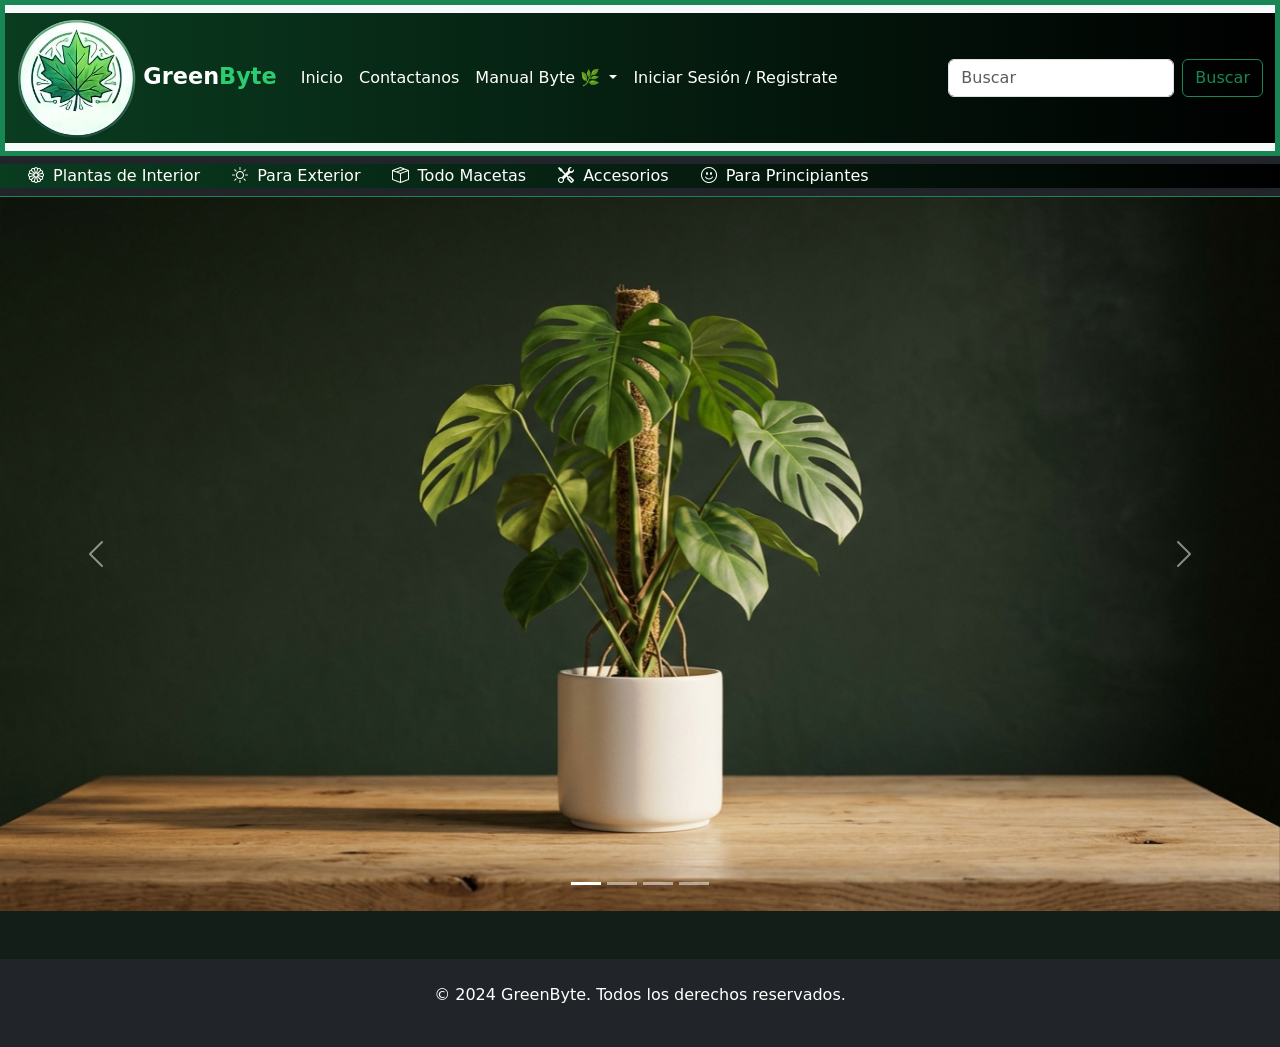
==== index.html @ 3aed151e "arreglé el cambio de color para la navegacion en categorias a un verde claro" ====
<!DOCTYPE html>
<html lang="es-es">

<head>
    <meta charset="UTF-8">
    <meta name="viewport" content="width=device-width, initial-scale=1.0">
    <title>GreenByte</title>
    <!--el linl referencia para Bootstrap-->
    <link href="https://cdn.jsdelivr.net/npm/bootstrap@5.3.8/dist/css/bootstrap.min.css" rel="stylesheet"
        integrity="sha384-sRIl4kxILFvY47J16cr9ZwB07vP4J8+LH7qKQnuqkuIAvNWLzeN8tE5YBujZqJLB" crossorigin="anonymous">
    <!--link referencia para el icono de la página -->
    <link rel="icon" href="IMG/iconos/ico-greenbyte-sinfondo.png" type="image/png">
    <!--link referencia para los estilos personalizados -->
    <link rel="stylesheet" href="CSS/styles.css">
    <!--link referencia para los iconos de Bootstrap -->
    <link rel="stylesheet" href="https://cdn.jsdelivr.net/npm/bootstrap-icons@1.13.1/font/bootstrap-icons.min.css">
</head>

<body>
    <header>
        <!--esta es la parte de la navegación-->
        <nav class="navbar navbar-expand-lg navbar-dark bg-body-tertiary border border-success border border-5">
            <div class="container-fluid">

                <!-- aquí va el logo de la empresa y nombre -->
                <a class="navbar-brand" href="#">
                    <img src="IMG/iconos/ico-greenbyte-sinfondo.png" alt="" width="120" height="120">
                    <span class="brand-title">Green<span>Byte</span></span>
                </a>
                <!-- esto es para convertir el logo en un tipo botón-->
                <button class="navbar-toggler" type="button" data-bs-toggle="collapse"
                    data-bs-target="#navbarSupportedContent" aria-controls="navbarSupportedContent"
                    aria-expanded="false" aria-label="Toggle navigation">
                    <span class="navbar-toggler-icon"></span>
                </button>
                <!-- a partir de aquí viene el menú para navegar-->
                <div class="collapse navbar-collapse" id="navbarSupportedContent">
                    <ul class="navbar-nav me-auto mb-2 mb-lg-0">
                        <!--Primera referencia para inicio-->
                        <li class="nav-item">
                            <a class="nav-link active text-white" aria-current="page" href="#">Inicio</a>
                        </li>
                        <!--segunda referencia para contactanos-->
                        <li class="nav-item">
                            <a class="nav-link text-white" href="#">Contactanos</a>
                        </li>
                        <!-- esto es un pequeño nav seleccionable como desplegable-->
                        <li class="nav-item dropdown">
                            <a class="nav-link dropdown-toggle text-white" href="#" role="button"
                                data-bs-toggle="dropdown" aria-expanded="false">
                                Manual Byte 🌿
                            </a>
                            <ul class="dropdown-menu">
                                <li><a class="dropdown-item" href="#">Fichas Técnicas por Especie</a></li>
                                <li><a class="dropdown-item" href="#">Calculadora de Riego</a></li>
                                <li><a class="dropdown-item" href="#">Tips según tu Tipo de Luz</a></li>
                            </ul>
                        </li>
                        <!--y este es la referencia para el registro-->
                        <li class="nav-item">
                            <a class="nav-link text-white" href="#">Iniciar Sesión / Registrate</a>
                        </li>
                    </ul>
                    <!-- este es el form para la barra de búsqueda-->
                    <form class="d-flex" role="search">
                        <input class="form-control me-2" type="search" placeholder="Buscar" aria-label="Search" />
                        <button class="btn btn-outline-success" type="submit">Buscar</button>
                    </form>
                </div>
            </div>
        </nav>
    </header>
    <!--en esta parte es para otra barra de navegación pero para mostrar las categorias-->
    <nav class="nav-categories bg-dark py-2 border-bottom border-success">
        <div class="container-fluid d-flex overflow-x-auto text-nowrap">
            <a class="nav-link px-3" href="#"><i class="bi bi-flower1 me-1"></i> Plantas de Interior</a>
            <a class="nav-link px-3" href="#"><i class="bi bi-sun me-1"></i> Para Exterior</a>
            <a class="nav-link px-3" href="#"><i class="bi bi-box-seam me-1"></i> Todo Macetas</a>
            <a class="nav-link px-3" href="#"><i class="bi bi-tools me-1"></i> Accesorios</a>
            <a class="nav-link px-3" href="#"><i class="bi bi-emoji-smile me-1"></i> Para Principiantes</a>
        </div>
    </nav>
    <!--se aplicará un Carousel para complementar el inicio-->
    <div id="carousel-greenbyte" class="carousel slide">
        <div class="carousel-indicators">
            <button type="button" data-bs-target="#carousel-greenbyte" data-bs-slide-to="0" class="active"
                aria-current="true" aria-label="Slide 1"></button>
            <button type="button" data-bs-target="#carousel-greenbyte" data-bs-slide-to="1"
                aria-label="Slide 2"></button>
            <button type="button" data-bs-target="#carousel-greenbyte" data-bs-slide-to="2"
                aria-label="Slide 3"></button>
            <button type="button" data-bs-target="#carousel-greenbyte" data-bs-slide-to="3"
                aria-label="Slide 4"></button>
        </div>
        <div class="carousel-inner">
            <div class="carousel-item">
                <img src="IMG/img-carousel/image-mas-plantas.jpg" class="d-block w-100" alt="...">
            </div>
            <div class="carousel-item active">
                <img src="IMG/img-carousel/planta-1.jpg" class="d-block w-100" alt="...">
            </div>
            <div class="carousel-item">
                <img src="IMG/img-carousel/imagen-plantas.jpg" class="d-block w-100" alt="...">
            </div>
            <div class="carousel-item">
                <img src="IMG/img-carousel/planta-2.jpg" class="d-block w-100" alt="...">
            </div>
        </div>
        <button class="carousel-control-prev" type="button" data-bs-target="#carousel-greenbyte"
            data-bs-slide="prev">
            <span class="carousel-control-prev-icon" aria-hidden="true"></span>
            <span class="visually-hidden">Previous</span>
        </button>
        <button class="carousel-control-next" type="button" data-bs-target="#carousel-greenbyte"
            data-bs-slide="next">
            <span class="carousel-control-next-icon" aria-hidden="true"></span>
            <span class="visually-hidden">Next</span>
        </button>
    </div>
    <!--los derechos po-->
    <footer class="bg-dark text-white py-4 mt-5">
        <div class="container text-center">
            <p>&copy; 2024 GreenByte. Todos los derechos reservados.</p>
        </div>
    </footer>
    <!-- y este es el script para Bootstrap -->
    <script src="https://cdn.jsdelivr.net/npm/bootstrap@5.3.8/dist/js/bootstrap.bundle.min.js"
        integrity="sha384-FKyoEForCGlyvwx9Hj09JcYn3nv7wiPVlz7YYwJrWVcXK/BmnVDxM+D2scQbITxI"
        crossorigin="anonymous"></script>
</body>

</html>
---- CSS/styles.css ----
:root {
    --gb-accent: #2ECC71;
}
.container-fluid {
    background: linear-gradient(to right, #0a3c20, #000000);
}

body {
    background-color: #121E17;
    color: #ffffff;
}

.navbar-custom {
    background-color: #1A241D;
    border-bottom: 2px solid #2ECC71;
}

.brand-title {
    color: #ffffff;
    font-weight: bold;
    font-size: 1.4rem;
}

.brand-title span {
    color: #2ECC71;
}

/*Nav para categorias*/
.nav-categories a.nav-link:hover {
    color: var(--gb-accent);
}
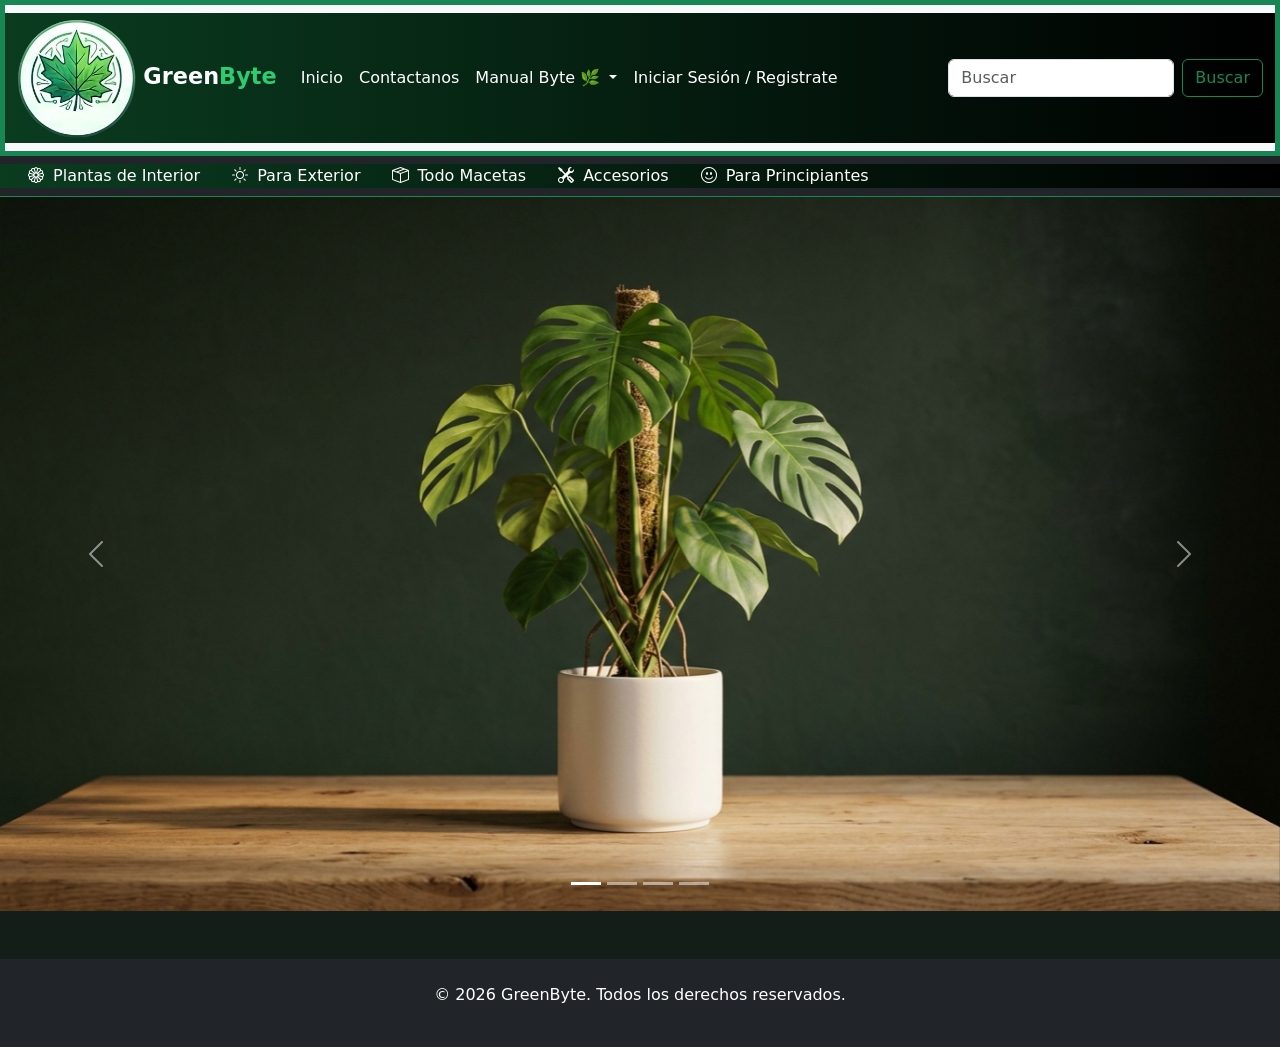
==== commit acc7dd02: "agregué mas pantallas o secciones como se conozca xd, solo falta mas info y algunas cosas más formul" ====
--- a/index.html
+++ b/index.html
@@ -28,17 +28,17 @@
                     <span class="brand-title">Green<span>Byte</span></span>
                 </a>
                 <!-- esto es para convertir el logo en un tipo botón-->
-                <button class="navbar-toggler" type="button" data-bs-toggle="collapse"
+                <button href="#carousel-greenbyte" class="navbar-toggler" type="button" data-bs-toggle="collapse"
                     data-bs-target="#navbarSupportedContent" aria-controls="navbarSupportedContent"
                     aria-expanded="false" aria-label="Toggle navigation">
-                    <span class="navbar-toggler-icon"></span>
+                    <span class="navbar-toggler-icon" href="#carousel-greenbyte"></span>
                 </button>
                 <!-- a partir de aquí viene el menú para navegar-->
                 <div class="collapse navbar-collapse" id="navbarSupportedContent">
                     <ul class="navbar-nav me-auto mb-2 mb-lg-0">
                         <!--Primera referencia para inicio-->
                         <li class="nav-item">
-                            <a class="nav-link active text-white" aria-current="page" href="#">Inicio</a>
+                            <a class="nav-link active text-white" aria-current="page" href="#carousel-greenbyte">Inicio</a>
                         </li>
                         <!--segunda referencia para contactanos-->
                         <li class="nav-item">
@@ -73,11 +73,11 @@
     <!--en esta parte es para otra barra de navegación pero para mostrar las categorias-->
     <nav class="nav-categories bg-dark py-2 border-bottom border-success">
         <div class="container-fluid d-flex overflow-x-auto text-nowrap">
-            <a class="nav-link px-3" href="#"><i class="bi bi-flower1 me-1"></i> Plantas de Interior</a>
-            <a class="nav-link px-3" href="#"><i class="bi bi-sun me-1"></i> Para Exterior</a>
-            <a class="nav-link px-3" href="#"><i class="bi bi-box-seam me-1"></i> Todo Macetas</a>
-            <a class="nav-link px-3" href="#"><i class="bi bi-tools me-1"></i> Accesorios</a>
-            <a class="nav-link px-3" href="#"><i class="bi bi-emoji-smile me-1"></i> Para Principiantes</a>
+            <a class="nav-link px-3" href="interior.html"><i class="bi bi-flower1 me-1"></i> Plantas de Interior</a>
+            <a class="nav-link px-3" href="exterior.html"><i class="bi bi-sun me-1"></i> Para Exterior</a>
+            <a class="nav-link px-3" href="macetas.html"><i class="bi bi-box-seam me-1"></i> Todo Macetas</a>
+            <a class="nav-link px-3" href="accesorios.html"><i class="bi bi-tools me-1"></i> Accesorios</a>
+            <a class="nav-link px-3" href="principiantes.html"><i class="bi bi-emoji-smile me-1"></i> Para Principiantes</a>
         </div>
     </nav>
     <!--se aplicará un Carousel para complementar el inicio-->
@@ -120,7 +120,7 @@
     <!--los derechos po-->
     <footer class="bg-dark text-white py-4 mt-5">
         <div class="container text-center">
-            <p>&copy; 2024 GreenByte. Todos los derechos reservados.</p>
+            <p>&copy; 2026 GreenByte. Todos los derechos reservados.</p>
         </div>
     </footer>
     <!-- y este es el script para Bootstrap -->
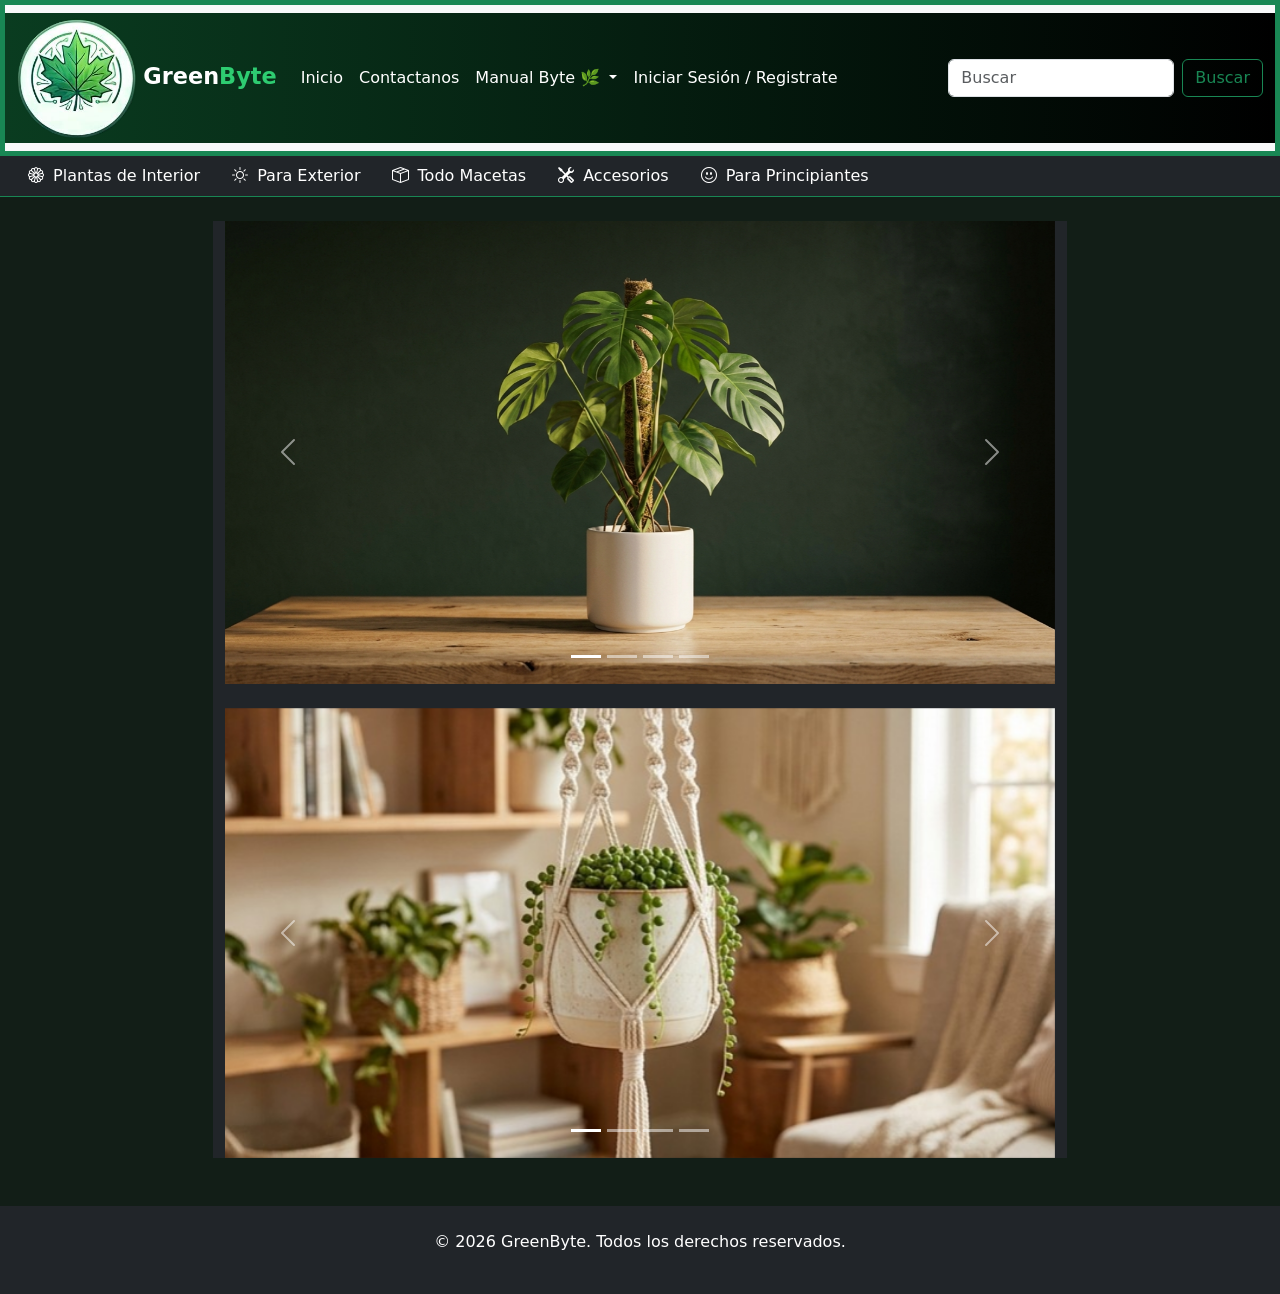
==== commit 8523cd4a: "Agregando un segundo carousel" ====
--- a/index.html
+++ b/index.html
@@ -20,7 +20,7 @@
     <header>
         <!--esta es la parte de la navegación-->
         <nav class="navbar navbar-expand-lg navbar-dark bg-body-tertiary border border-success border border-5">
-            <div class="container-fluid">
+            <div class="container-fluid contenedor-uno">
 
                 <!-- aquí va el logo de la empresa y nombre -->
                 <a class="navbar-brand" href="#">
@@ -38,7 +38,8 @@
                     <ul class="navbar-nav me-auto mb-2 mb-lg-0">
                         <!--Primera referencia para inicio-->
                         <li class="nav-item">
-                            <a class="nav-link active text-white" aria-current="page" href="#carousel-greenbyte">Inicio</a>
+                            <a class="nav-link active text-white" aria-current="page"
+                                href="#carousel-greenbyte">Inicio</a>
                         </li>
                         <!--segunda referencia para contactanos-->
                         <li class="nav-item">
@@ -69,54 +70,99 @@
                 </div>
             </div>
         </nav>
+        <!--en esta parte es para otra barra de navegación pero para mostrar las categorias-->
+        <nav class="nav-categories bg-dark py-2 border-bottom border-success">
+            <div class="container-fluid d-flex overflow-x-auto text-nowrap">
+                <a class="nav-link px-3" href="interior.html"><i class="bi bi-flower1 me-1"></i> Plantas de Interior</a>
+                <a class="nav-link px-3" href="exterior.html"><i class="bi bi-sun me-1"></i> Para Exterior</a>
+                <a class="nav-link px-3" href="macetas.html"><i class="bi bi-box-seam me-1"></i> Todo Macetas</a>
+                <a class="nav-link px-3" href="accesorios.html"><i class="bi bi-tools me-1"></i> Accesorios</a>
+                <a class="nav-link px-3" href="principiantes.html"><i class="bi bi-emoji-smile me-1"></i> Para
+                    Principiantes</a>
+            </div>
+        </nav>
     </header>
-    <!--en esta parte es para otra barra de navegación pero para mostrar las categorias-->
-    <nav class="nav-categories bg-dark py-2 border-bottom border-success">
-        <div class="container-fluid d-flex overflow-x-auto text-nowrap">
-            <a class="nav-link px-3" href="interior.html"><i class="bi bi-flower1 me-1"></i> Plantas de Interior</a>
-            <a class="nav-link px-3" href="exterior.html"><i class="bi bi-sun me-1"></i> Para Exterior</a>
-            <a class="nav-link px-3" href="macetas.html"><i class="bi bi-box-seam me-1"></i> Todo Macetas</a>
-            <a class="nav-link px-3" href="accesorios.html"><i class="bi bi-tools me-1"></i> Accesorios</a>
-            <a class="nav-link px-3" href="principiantes.html"><i class="bi bi-emoji-smile me-1"></i> Para Principiantes</a>
-        </div>
-    </nav>
-    <!--se aplicará un Carousel para complementar el inicio-->
-    <div id="carousel-greenbyte" class="carousel slide">
-        <div class="carousel-indicators">
-            <button type="button" data-bs-target="#carousel-greenbyte" data-bs-slide-to="0" class="active"
-                aria-current="true" aria-label="Slide 1"></button>
-            <button type="button" data-bs-target="#carousel-greenbyte" data-bs-slide-to="1"
-                aria-label="Slide 2"></button>
-            <button type="button" data-bs-target="#carousel-greenbyte" data-bs-slide-to="2"
-                aria-label="Slide 3"></button>
-            <button type="button" data-bs-target="#carousel-greenbyte" data-bs-slide-to="3"
-                aria-label="Slide 4"></button>
-        </div>
-        <div class="carousel-inner">
-            <div class="carousel-item">
-                <img src="IMG/img-carousel/image-mas-plantas.jpg" class="d-block w-100" alt="...">
+    <main>
+        <div class="container my-4 col-12 col-lg-8 mx-auto bg-dark">
+            <!--se aplicará un Carousel para complementar el inicio mostrando imágenes de plantas-->
+            <div id="carousel-greenbyte-plantas" class="carousel slide">
+                <div class="carousel-indicators">
+                    <button type="button" data-bs-target="#carousel-greenbyte-plantas" data-bs-slide-to="0"
+                        class="active" aria-current="true" aria-label="Slide 1"></button>
+                    <button type="button" data-bs-target="#carousel-greenbyte-plantas" data-bs-slide-to="1"
+                        aria-label="Slide 2"></button>
+                    <button type="button" data-bs-target="#carousel-greenbyte-plantas" data-bs-slide-to="2"
+                        aria-label="Slide 3"></button>
+                    <button type="button" data-bs-target="#carousel-greenbyte-plantas" data-bs-slide-to="3"
+                        aria-label="Slide 4"></button>
+                </div>
+                <div class="carousel-inner">
+                    <div class="carousel-item">
+                        <img src="IMG/img-carousel/image-mas-plantas.jpg" class="d-block w-100" alt="...">
+                    </div>
+                    <div class="carousel-item active">
+                        <img src="IMG/img-carousel/planta-1.jpg" class="d-block w-100" alt="...">
+                    </div>
+                    <div class="carousel-item">
+                        <img src="IMG/img-carousel/imagen-plantas.jpg" class="d-block w-100" alt="...">
+                    </div>
+                    <div class="carousel-item">
+                        <img src="IMG/img-carousel/planta-2.jpg" class="d-block w-100" alt="...">
+                    </div>
+                </div>
+                <button class="carousel-control-prev" type="button" data-bs-target="#carousel-greenbyte-plantas"
+                    data-bs-slide="prev">
+                    <span class="carousel-control-prev-icon" aria-hidden="true"></span>
+                    <span class="visually-hidden">Previous</span>
+                </button>
+                <button class="carousel-control-next" type="button" data-bs-target="#carousel-greenbyte-plantas"
+                    data-bs-slide="next">
+                    <span class="carousel-control-next-icon" aria-hidden="true"></span>
+                    <span class="visually-hidden">Next</span>
+                </button>
             </div>
-            <div class="carousel-item active">
-                <img src="IMG/img-carousel/planta-1.jpg" class="d-block w-100" alt="...">
-            </div>
-            <div class="carousel-item">
-                <img src="IMG/img-carousel/imagen-plantas.jpg" class="d-block w-100" alt="...">
-            </div>
-            <div class="carousel-item">
-                <img src="IMG/img-carousel/planta-2.jpg" class="d-block w-100" alt="...">
+            <br>
+            <!--se aplicará un Carousel para complementar el inicio mostrando imágenes de maceteros-->
+            <div id="carousel-greenbyte-maceteros" class="carousel slide">
+                <div class="carousel-indicators">
+                    <button type="button" data-bs-target="#carousel-greenbyte-maceteros" data-bs-slide-to="0"
+                        class="active" aria-current="true" aria-label="Slide 1"></button>
+                    <button type="button" data-bs-target="#carousel-greenbyte-maceteros" data-bs-slide-to="1"
+                        aria-label="Slide 2"></button>
+                    <button type="button" data-bs-target="#carousel-greenbyte-maceteros" data-bs-slide-to="2"
+                        aria-label="Slide 3"></button>
+                    <button type="button" data-bs-target="#carousel-greenbyte-maceteros" data-bs-slide-to="3"
+                        aria-label="Slide 4"></button>
+                </div>
+                <div class="carousel-inner">
+                    <div class="carousel-item">
+                        <img src="IMG/img-carousel/maceta-1.jpg" alt="Maceta 1" class="d-block w-100">
+                    </div>
+                    <div class="carousel-item active">
+                        <img src="IMG/img-carousel/maceta-2.jpg" alt="Maceta 2" class="d-block w-100">
+                    </div>
+                    <div class="carousel-item">
+                        <img src="IMG/img-carousel/maceta-3.jpg" alt="Maceta 3" class="d-block w-100">
+                    </div>
+                    <div class="carousel-item">
+                        <img src="IMG/img-carousel/maceta-4.jpg" alt="Maceta 4" class="d-block w-100">
+                    </div>
+                </div>
+                <button class="carousel-control-prev" type="button" data-bs-target="#carousel-greenbyte-maceteros"
+                    data-bs-slide="prev">
+                    <span class="carousel-control-prev-icon" aria-hidden="true"></span>
+                    <span class="visually-hidden">Previous</span>
+                </button>
+                <button class="carousel-control-next" type="button" data-bs-target="#carousel-greenbyte-maceteros"
+                    data-bs-slide="next">
+                    <span class="carousel-control-next-icon" aria-hidden="true"></span>
+                    <span class="visually-hidden">Next</span>
+                </button>
             </div>
         </div>
-        <button class="carousel-control-prev" type="button" data-bs-target="#carousel-greenbyte"
-            data-bs-slide="prev">
-            <span class="carousel-control-prev-icon" aria-hidden="true"></span>
-            <span class="visually-hidden">Previous</span>
-        </button>
-        <button class="carousel-control-next" type="button" data-bs-target="#carousel-greenbyte"
-            data-bs-slide="next">
-            <span class="carousel-control-next-icon" aria-hidden="true"></span>
-            <span class="visually-hidden">Next</span>
-        </button>
-    </div>
+
+    </main>
+
     <!--los derechos po-->
     <footer class="bg-dark text-white py-4 mt-5">
         <div class="container text-center">
--- a/CSS/styles.css
+++ b/CSS/styles.css
@@ -1,7 +1,7 @@
 :root {
     --gb-accent: #2ECC71;
 }
-.container-fluid {
+.contenedor-uno {
     background: linear-gradient(to right, #0a3c20, #000000);
 }
 
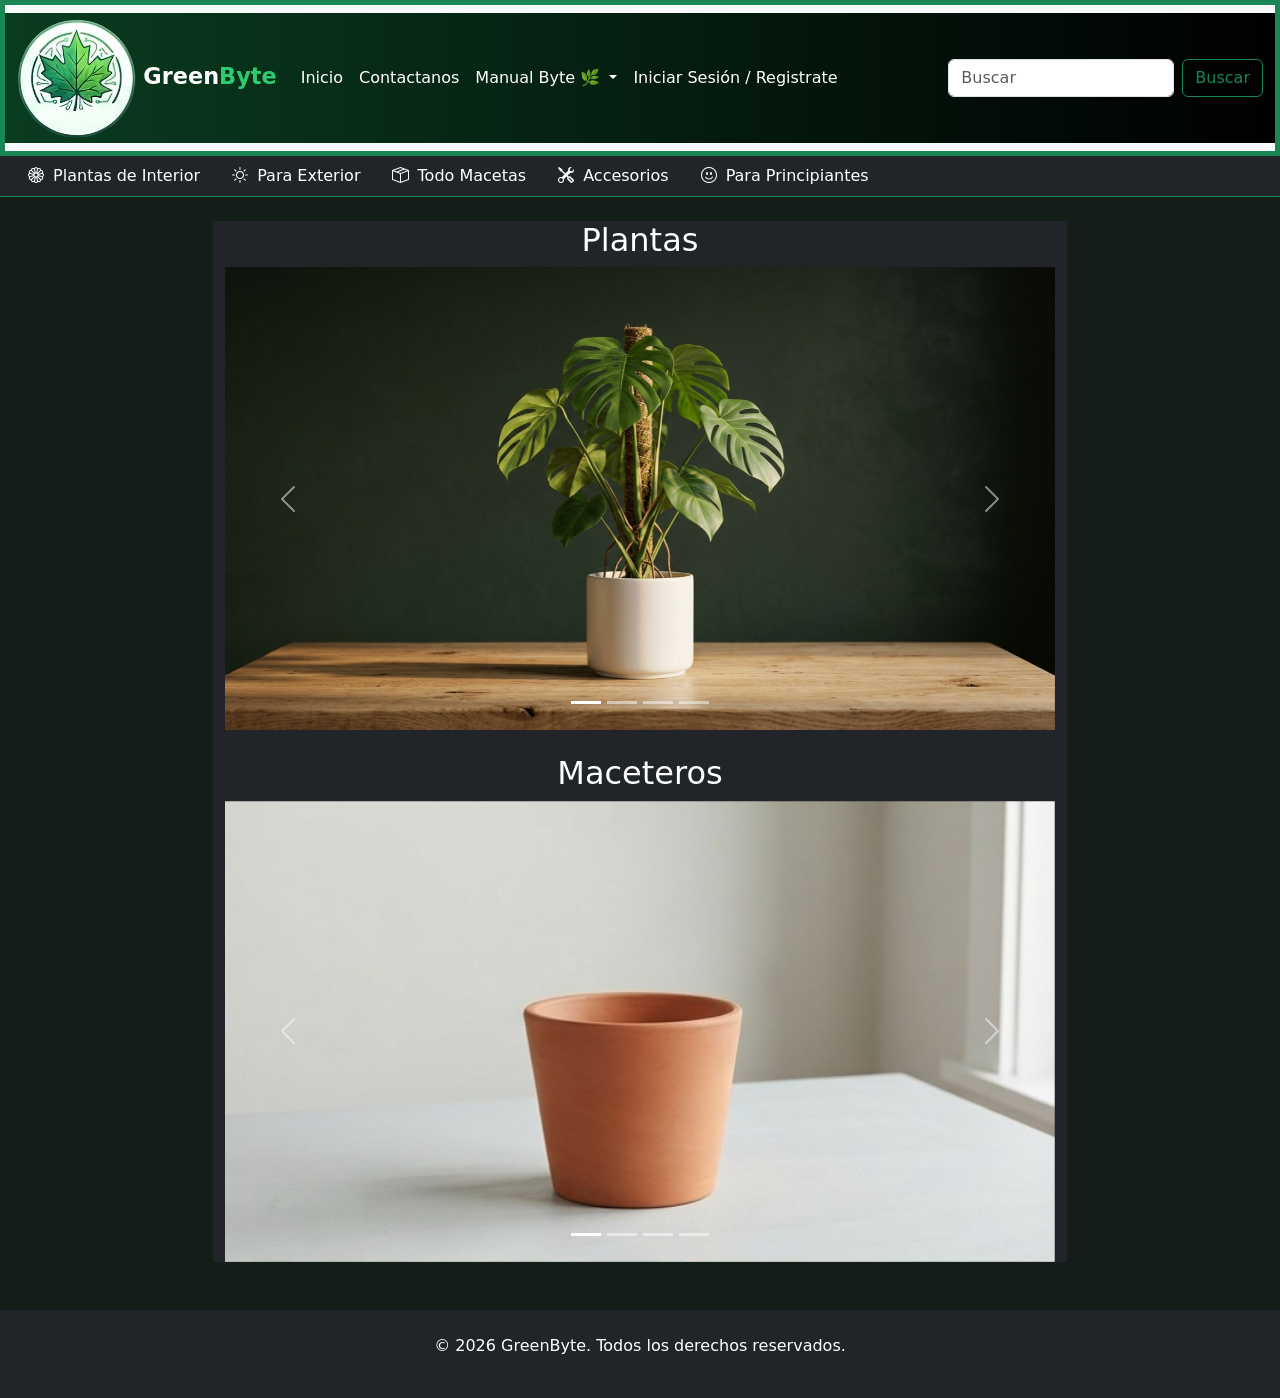
==== commit da39f5fa: "Fix: arreglando la navegación secundaria" ====
--- a/index.html
+++ b/index.html
@@ -84,6 +84,7 @@
     </header>
     <main>
         <div class="container my-4 col-12 col-lg-8 mx-auto bg-dark">
+            <h2 class="text-center">Plantas</h2>
             <!--se aplicará un Carousel para complementar el inicio mostrando imágenes de plantas-->
             <div id="carousel-greenbyte-plantas" class="carousel slide">
                 <div class="carousel-indicators">
@@ -122,6 +123,7 @@
                 </button>
             </div>
             <br>
+            <h2 class="text-center">Maceteros</h2>
             <!--se aplicará un Carousel para complementar el inicio mostrando imágenes de maceteros-->
             <div id="carousel-greenbyte-maceteros" class="carousel slide">
                 <div class="carousel-indicators">
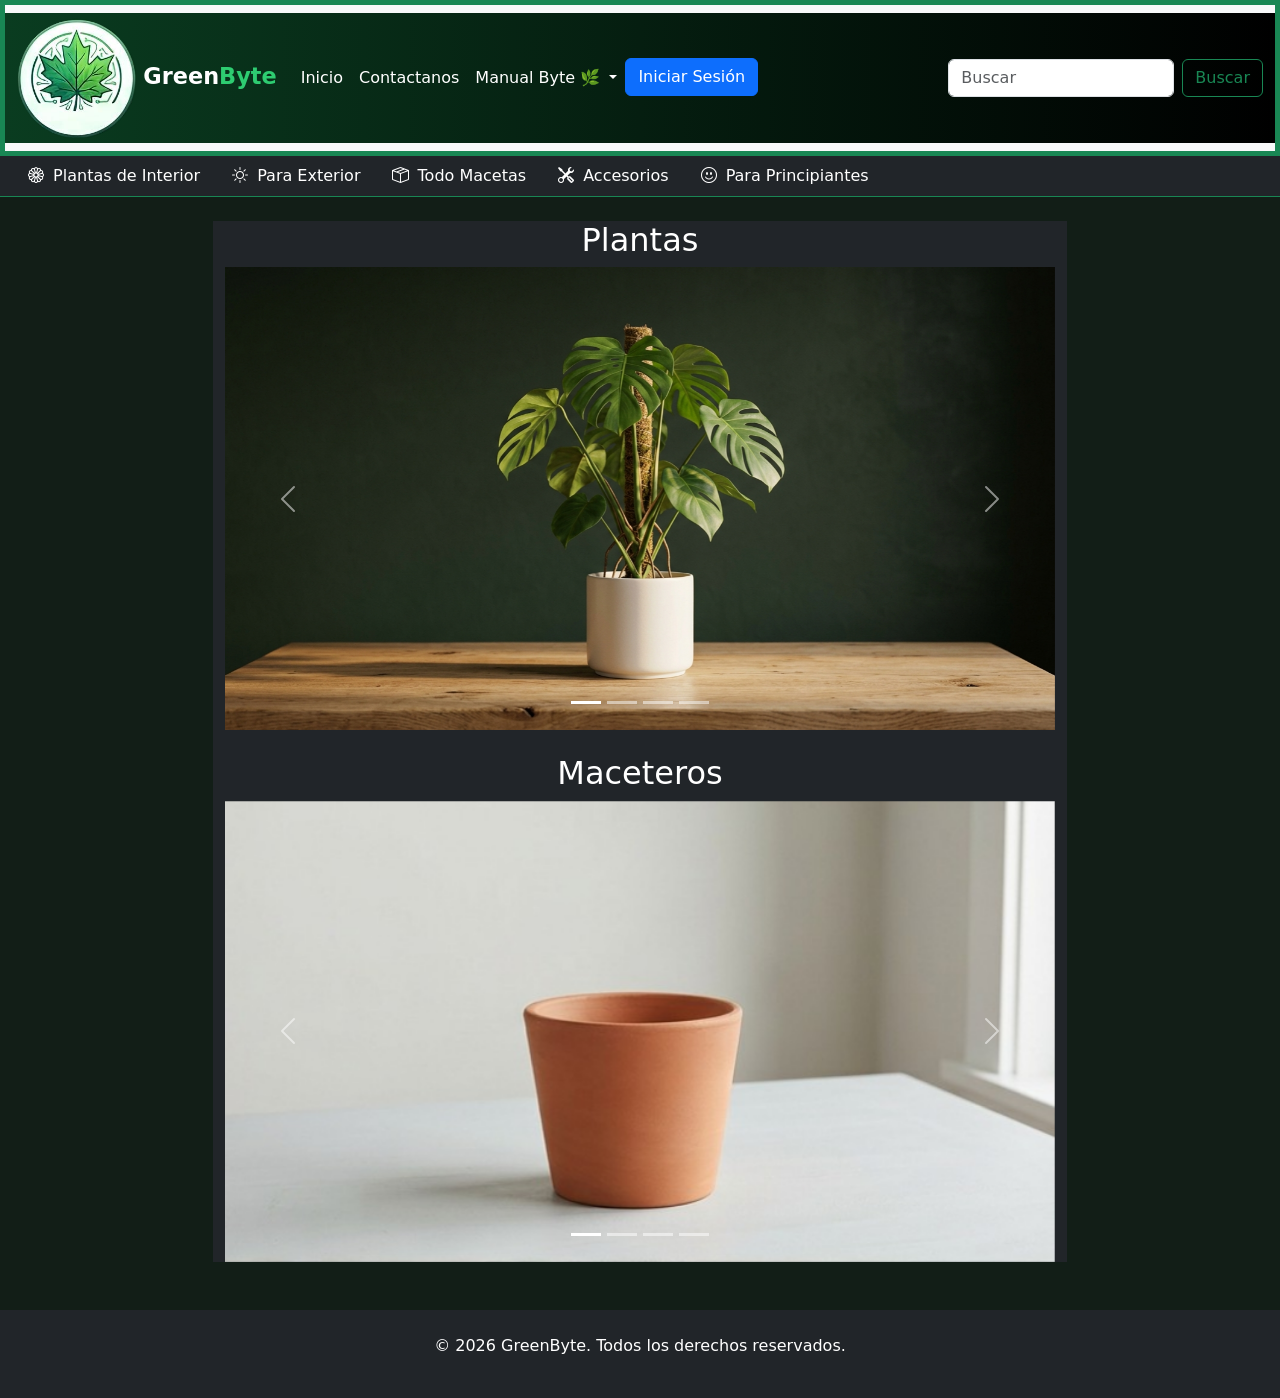
==== commit 0dddb389: "Agregando inicio de sesion y fix para navegacion primaria y secundaria" ====
--- a/index.html
+++ b/index.html
@@ -23,15 +23,15 @@
             <div class="container-fluid contenedor-uno">
 
                 <!-- aquí va el logo de la empresa y nombre -->
-                <a class="navbar-brand" href="#">
+                <a class="navbar-brand" href="index.html">
                     <img src="IMG/iconos/ico-greenbyte-sinfondo.png" alt="" width="120" height="120">
                     <span class="brand-title">Green<span>Byte</span></span>
                 </a>
                 <!-- esto es para convertir el logo en un tipo botón-->
-                <button href="#carousel-greenbyte" class="navbar-toggler" type="button" data-bs-toggle="collapse"
+                <button class="navbar-toggler" type="button" data-bs-toggle="collapse"
                     data-bs-target="#navbarSupportedContent" aria-controls="navbarSupportedContent"
                     aria-expanded="false" aria-label="Toggle navigation">
-                    <span class="navbar-toggler-icon" href="#carousel-greenbyte"></span>
+                    <span class="navbar-toggler-icon" href="#carousel-greenbyte-plantas"></span>
                 </button>
                 <!-- a partir de aquí viene el menú para navegar-->
                 <div class="collapse navbar-collapse" id="navbarSupportedContent">
@@ -39,11 +39,11 @@
                         <!--Primera referencia para inicio-->
                         <li class="nav-item">
                             <a class="nav-link active text-white" aria-current="page"
-                                href="#carousel-greenbyte">Inicio</a>
+                                href="#carousel-greenbyte-plantas">Inicio</a>
                         </li>
                         <!--segunda referencia para contactanos-->
                         <li class="nav-item">
-                            <a class="nav-link text-white" href="#">Contactanos</a>
+                            <a class="nav-link text-white" href="contactanos.html">Contactanos</a>
                         </li>
                         <!-- esto es un pequeño nav seleccionable como desplegable-->
                         <li class="nav-item dropdown">
@@ -59,7 +59,7 @@
                         </li>
                         <!--y este es la referencia para el registro-->
                         <li class="nav-item">
-                            <a class="nav-link text-white" href="#">Iniciar Sesión / Registrate</a>
+                            <a class="btn btn-primary" btn btn-outline-light ms-2 data-bs-toggle="modal" data-bs-target="#loginModal" href="#">Iniciar Sesión</a>
                         </li>
                     </ul>
                     <!-- este es el form para la barra de búsqueda-->
@@ -164,7 +164,32 @@
         </div>
 
     </main>
-
+    <div class="modal fade" id="loginModal" tabindex="-1" aria-hidden="true">
+        <div class="modal-dialog modal-dialog-centered">
+            <div class="modal-content bg-dark text-white border-success">
+                <div class="modal-header border-success">
+                    <h5 class="modal-title">Iniciar Sesión - GreenByte</h5>
+                    <button type="button" class="btn-close btn-close-white" data-bs-dismiss="modal"></button>
+                </div>
+                <div class="modal-body">
+                    <form id="form-login">
+                        <div class="mb-3">
+                            <label class="form-label">Correo electrónico</label>
+                            <input type="email" id="email" class="form-control" placeholder="admin@greenbyte.com"
+                                required>
+                            <div class="form-text text-muted">Usa <b>admin@greenbyte.com</b> para probar el rol de
+                                administrador.</div>
+                        </div>
+                        <div class="mb-3">
+                            <label class="form-label">Contraseña</label>
+                            <input type="password" id="password" class="form-control" required>
+                        </div>
+                        <button type="submit" class="btn btn-success w-100">Ingresar</button>
+                    </form>
+                </div>
+            </div>
+        </div>
+    </div>
     <!--los derechos po-->
     <footer class="bg-dark text-white py-4 mt-5">
         <div class="container text-center">
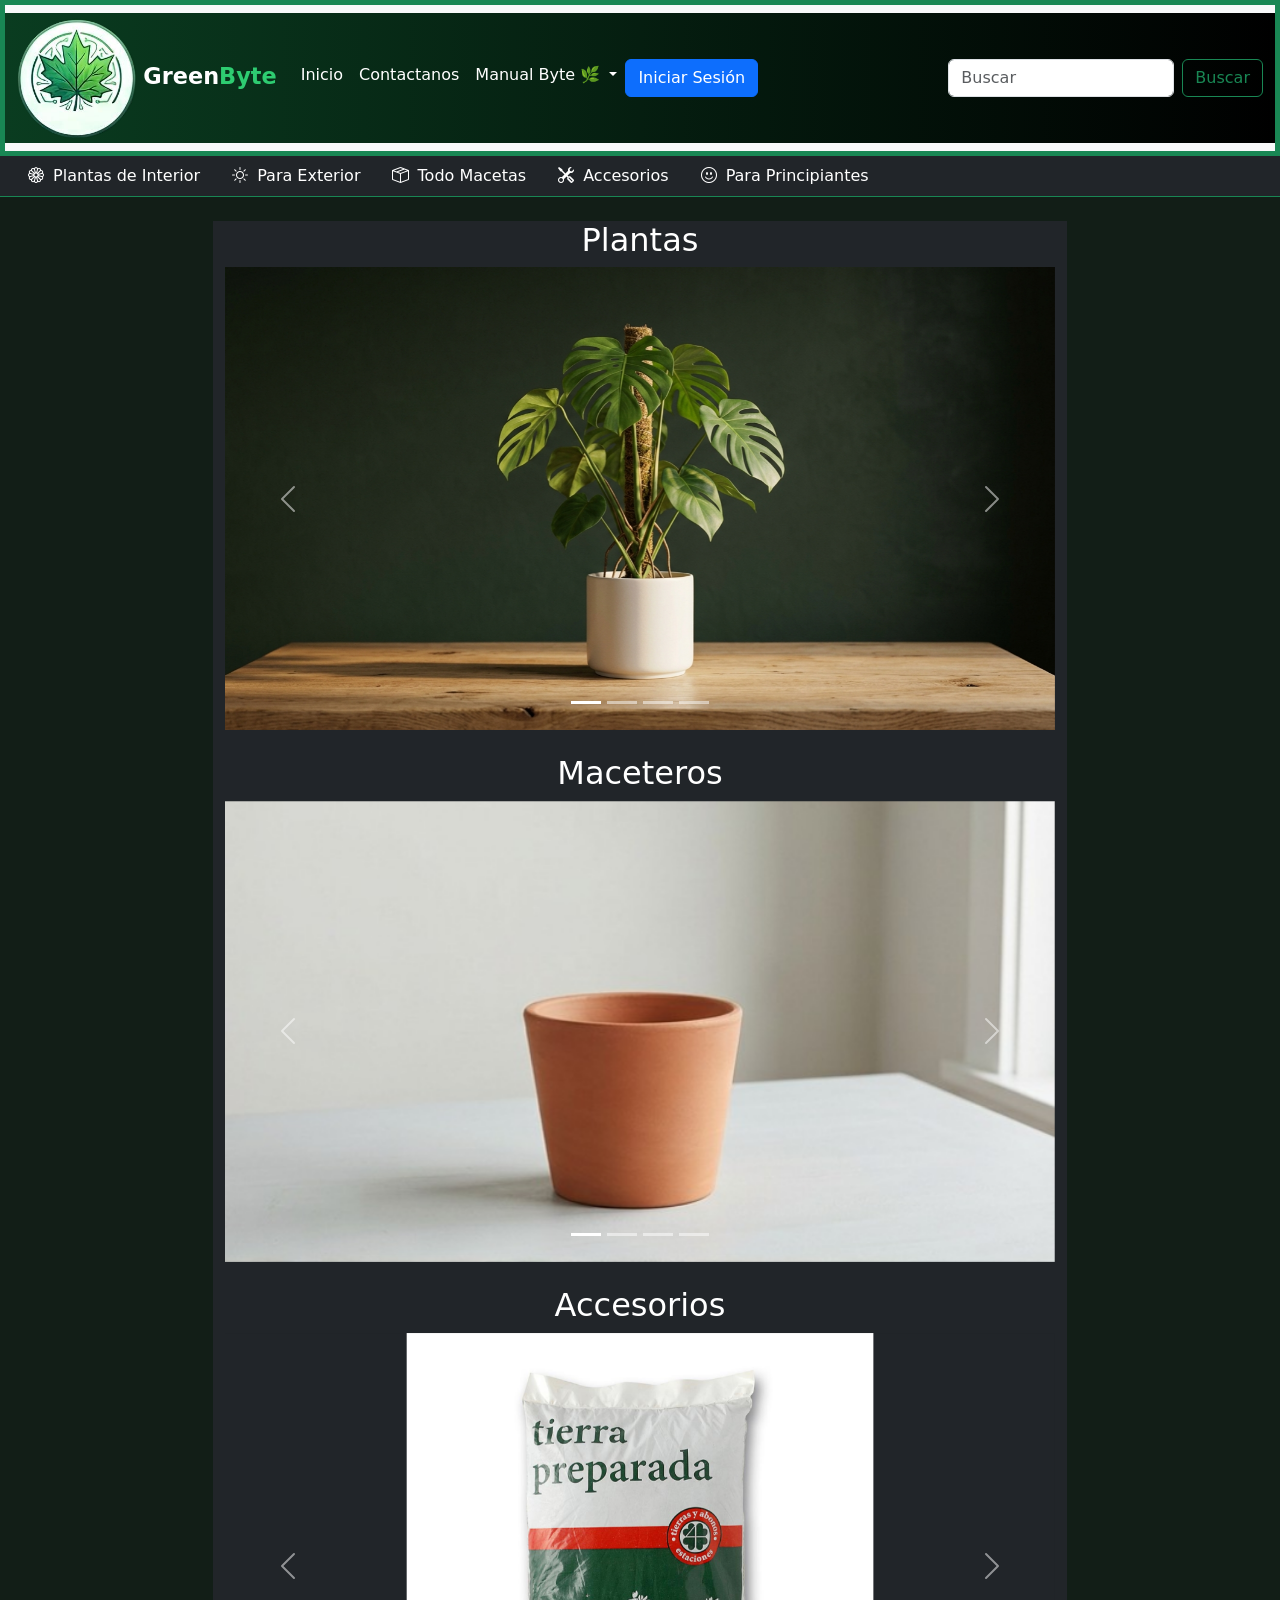
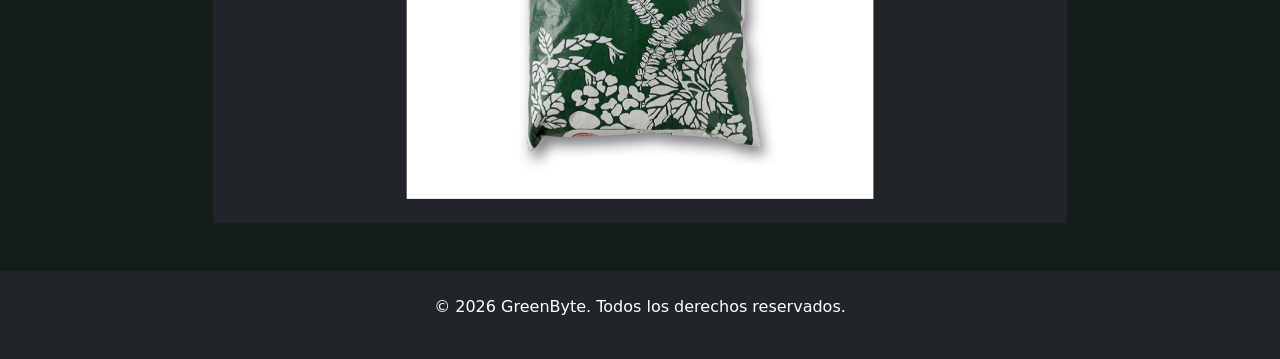
==== commit 15aa57bb: "Agregado Carrousel de Acessorios en principal, arreglado ciertos márgenes, agregado cards para plant" ====
--- a/index.html
+++ b/index.html
@@ -59,11 +59,11 @@
                         </li>
                         <!--y este es la referencia para el registro-->
                         <li class="nav-item">
-                            <a class="btn btn-primary" btn btn-outline-light ms-2 data-bs-toggle="modal" data-bs-target="#loginModal" href="#">Iniciar Sesión</a>
+                            <a class="btn btn-primary my-1" btn btn-outline-light ms-2 data-bs-toggle="modal" data-bs-target="#loginModal" href="#">Iniciar Sesión</a>
                         </li>
                     </ul>
                     <!-- este es el form para la barra de búsqueda-->
-                    <form class="d-flex" role="search">
+                    <form class="d-flex mb-lg-0 mb-3" role="search">
                         <input class="form-control me-2" type="search" placeholder="Buscar" aria-label="Search" />
                         <button class="btn btn-outline-success" type="submit">Buscar</button>
                     </form>
@@ -79,7 +79,6 @@
                 <a class="nav-link px-3" href="accesorios.html"><i class="bi bi-tools me-1"></i> Accesorios</a>
                 <a class="nav-link px-3" href="principiantes.html"><i class="bi bi-emoji-smile me-1"></i> Para
                     Principiantes</a>
-            </div>
         </nav>
     </header>
     <main>
@@ -161,6 +160,41 @@
                     <span class="visually-hidden">Next</span>
                 </button>
             </div>
+            <br>
+            <h2 class="text-center">Accesorios</h2>
+                <!--se aplicará un Carousel para complementar el inicio mostrando imágenes de accesorios-->
+                <div id="carousel-greenbyte-accesorios" class="carousel slide">
+                    <div class="carousel-indicators">
+                        <button type="button" data-bs-target="#carousel-greenbyte-accesorios" data-bs-slide-to="0" class="active"
+                            aria-current="true" aria-label="Slide 1"></button>
+                        <button type="button" data-bs-target="#carousel-greenbyte-accesorios" data-bs-slide-to="1"
+                            aria-label="Slide 2"></button>
+                        <button type="button" data-bs-target="#carousel-greenbyte-accesorios" data-bs-slide-to="2"
+                            aria-label="Slide 3"></button>
+                    </div>
+                    <div class="carousel-inner">
+                        <div class="carousel-item">
+                            <img src="IMG/img-carousel/accesorios-1.png" class="d-block w-100" alt="...">
+                        </div>
+                        <div class="carousel-item active">
+                            <img src="IMG/img-carousel/accesorios-2.png" class="d-block w-100" alt="...">
+                        </div>
+                        <div class="carousel-item">
+                            <img src="IMG/img-carousel/accesorios-3.png" class="d-block w-100" alt="...">
+                        </div>
+                    </div>
+                    <button class="carousel-control-prev" type="button" data-bs-target="#carousel-greenbyte-accesorios"
+                        data-bs-slide="prev">
+                        <span class="carousel-control-prev-icon" aria-hidden="true"></span>
+                        <span class="visually-hidden">Previous</span>
+                    </button>
+                    <button class="carousel-control-next" type="button" data-bs-target="#carousel-greenbyte-accesorios"
+                        data-bs-slide="next">
+                        <span class="carousel-control-next-icon" aria-hidden="true"></span>
+                        <span class="visually-hidden">Next</span>
+                    </button>
+                </div>
+                <br>
         </div>
 
     </main>
@@ -173,18 +207,18 @@
                 </div>
                 <div class="modal-body">
                     <form id="form-login">
-                        <div class="mb-3">
+                        <div class="mb-1 mt-2">
                             <label class="form-label">Correo electrónico</label>
                             <input type="email" id="email" class="form-control" placeholder="admin@greenbyte.com"
                                 required>
                             <div class="form-text text-muted">Usa <b>admin@greenbyte.com</b> para probar el rol de
                                 administrador.</div>
                         </div>
-                        <div class="mb-3">
+                        <div class="mb-5">
                             <label class="form-label">Contraseña</label>
                             <input type="password" id="password" class="form-control" required>
                         </div>
-                        <button type="submit" class="btn btn-success w-100">Ingresar</button>
+                        <button type="submit" class="btn btn-success w-100 mb-3">Ingresar</button>
                     </form>
                 </div>
             </div>
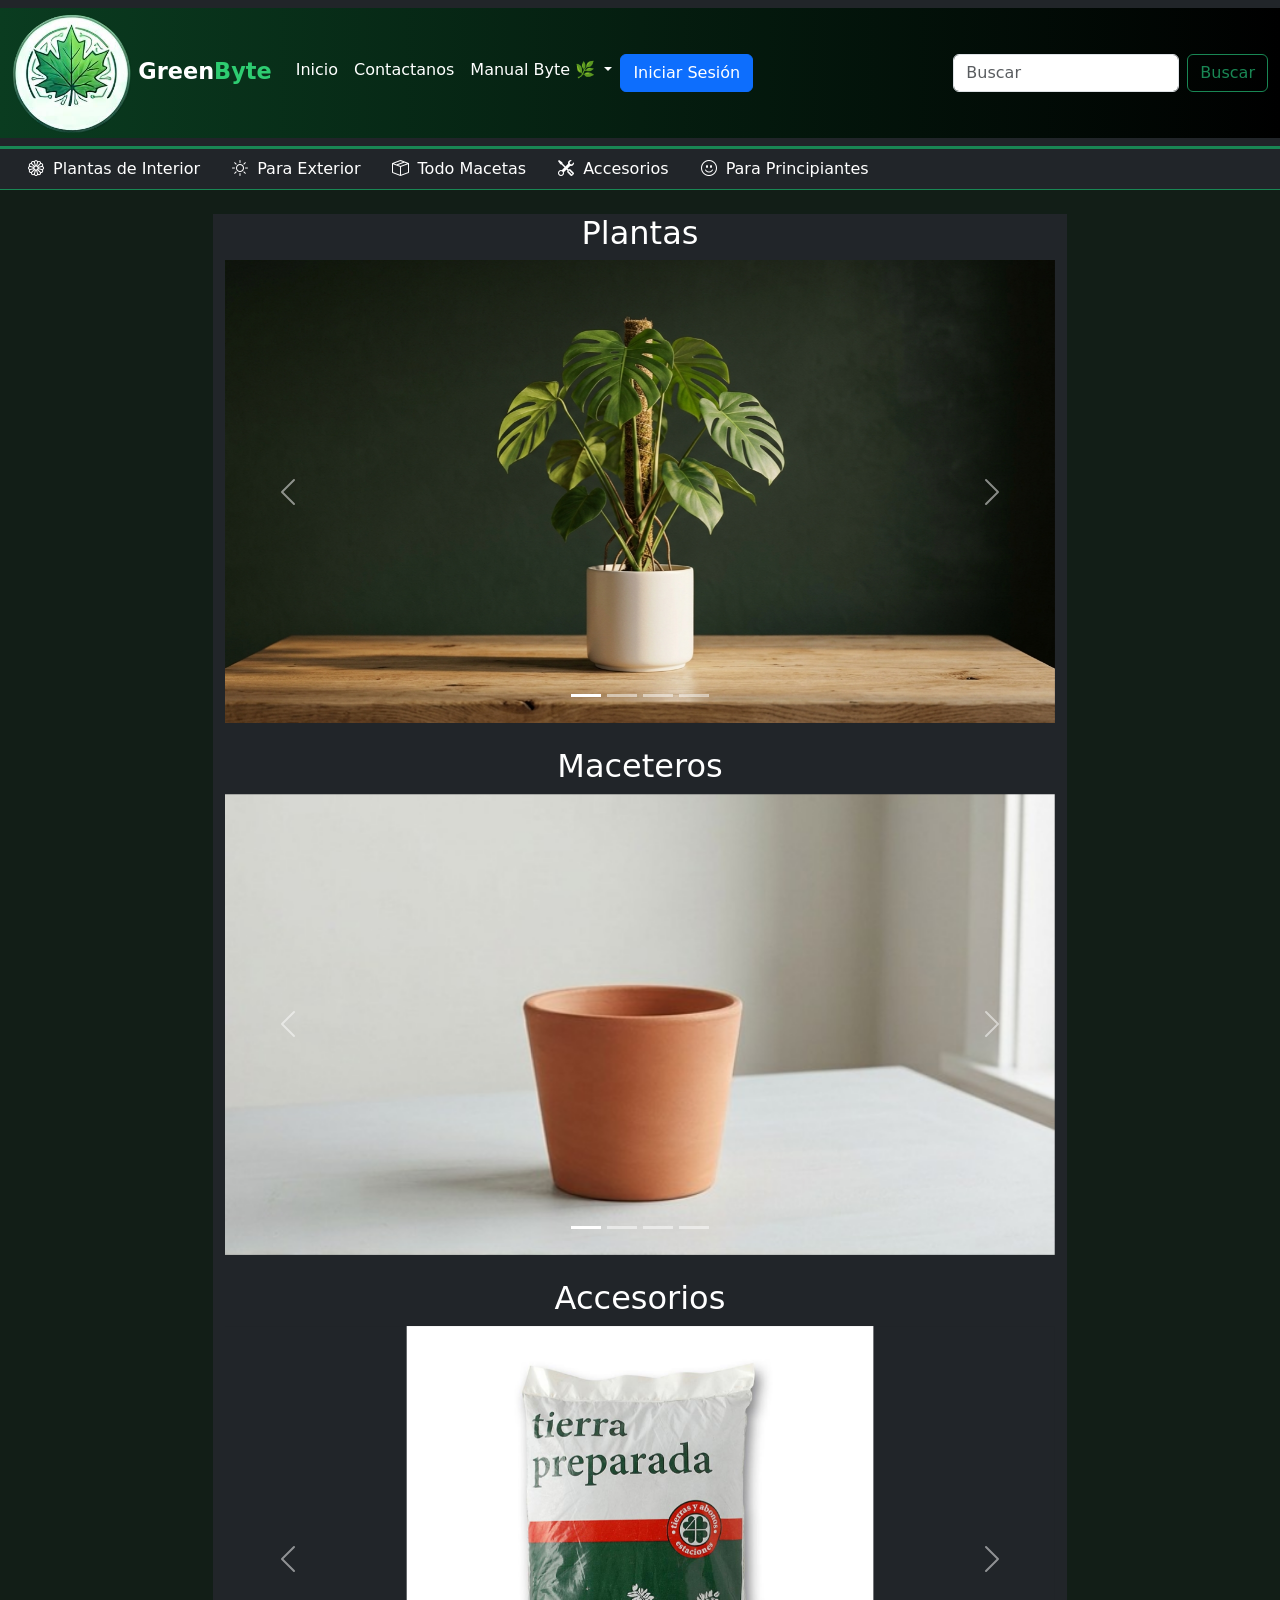
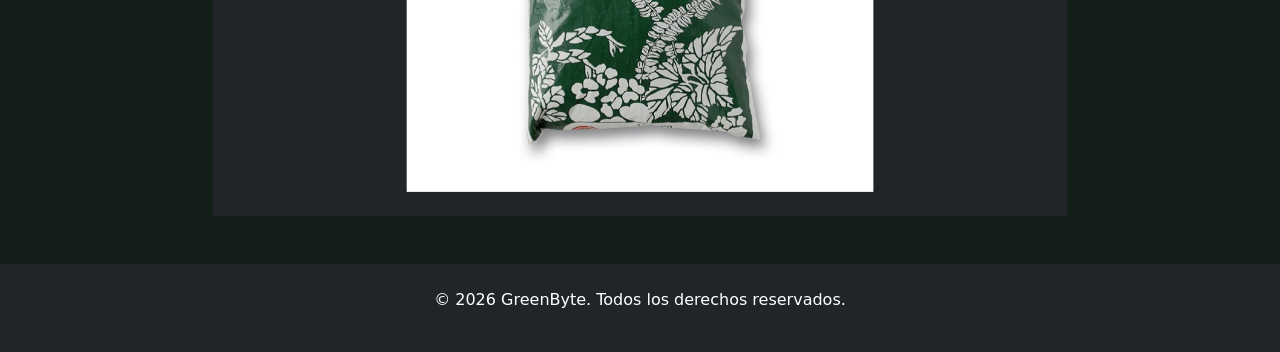
==== commit 602b0ad5: "Fix: arreglando colores y algo de funcionalidad" ====
--- a/index.html
+++ b/index.html
@@ -19,12 +19,12 @@
 <body>
     <header>
         <!--esta es la parte de la navegación-->
-        <nav class="navbar navbar-expand-lg navbar-dark bg-body-tertiary border border-success border border-5">
+        <nav class="navbar navbar-expand-lg navbar-dark bg-dark border-bottom border-success border-3">
             <div class="container-fluid contenedor-uno">
 
                 <!-- aquí va el logo de la empresa y nombre -->
                 <a class="navbar-brand" href="index.html">
-                    <img src="IMG/iconos/ico-greenbyte-sinfondo.png" alt="" width="120" height="120">
+                    <img src="IMG/iconos/ico-greenbyte-sinfondo.png" alt="GreenByte" width="120" height="120">
                     <span class="brand-title">Green<span>Byte</span></span>
                 </a>
                 <!-- esto es para convertir el logo en un tipo botón-->
@@ -218,7 +218,7 @@
                             <label class="form-label">Contraseña</label>
                             <input type="password" id="password" class="form-control" required>
                         </div>
-                        <button type="submit" class="btn btn-success w-100 mb-3">Ingresar</button>
+                        <button type="submit" class="btn btn-success w-100 mb-3"><a href="administrador.html" class="text-white text-decoration-none">Ingresar</a></button>
                     </form>
                 </div>
             </div>
